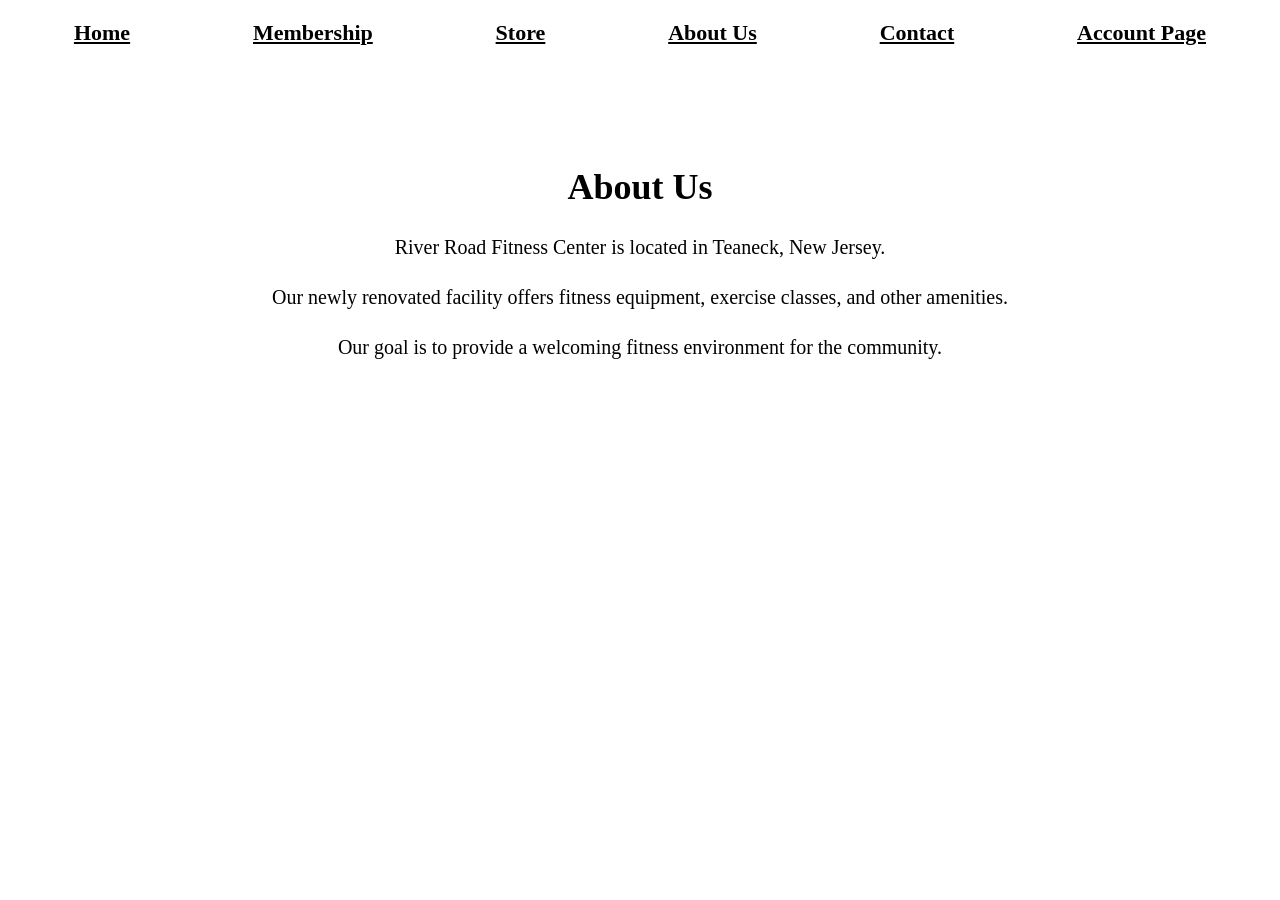
==== about.html @ 40dce1d1 "Create about.html with navigation and content Added an About Us page with navigation and content." ====
<!DOCTYPE html>
<html lang="en">
<head>
    <meta charset="UTF-8">
    <meta name="viewport" content="width=device-width, initial-scale=1.0">
    <title>About Us - River Road Fitness</title>
    <link rel="stylesheet" href="style.css">
</head>
<body>

<nav>
    <a href="index.html">Home</a>
    <a href="membership.html">Membership</a>
    <a href="store.html">Store</a>
    <a href="about.html">About Us</a>
    <a href="contact.html">Contact</a>
    <a href="account.html">Account Page</a>
</nav>

<main>
    <h1>About Us</h1>
    <p>River Road Fitness Center is located in Teaneck, New Jersey.</p>
    <p>Our newly renovated facility offers fitness equipment, exercise classes, and other amenities.</p>
    <p>Our goal is to provide a welcoming fitness environment for the community.</p>
</main>

</body>
</html>
---- style.css ----
body {
    background-color: white;
    color: black;
    font-family: "Times New Roman", serif;
    margin: 0;
}

/* Navigation */
nav {
    display: flex;
    justify-content: space-around;
    align-items: center;
    flex-wrap: wrap;
    gap: 15px;
    padding: 20px;
}

nav a {
    color: black;
    font-size: 22px;
    font-weight: bold;
    text-decoration: underline;
}

nav a:hover {
    color: white;
}

/* Page Content */
main {
    text-align: center;
    margin: 100px auto;
    padding: 0 20px;
    max-width: 900px;
}

h1 {
    font-size: 36px;
}

p {
    font-size: 20px;
    line-height: 1.5;
}
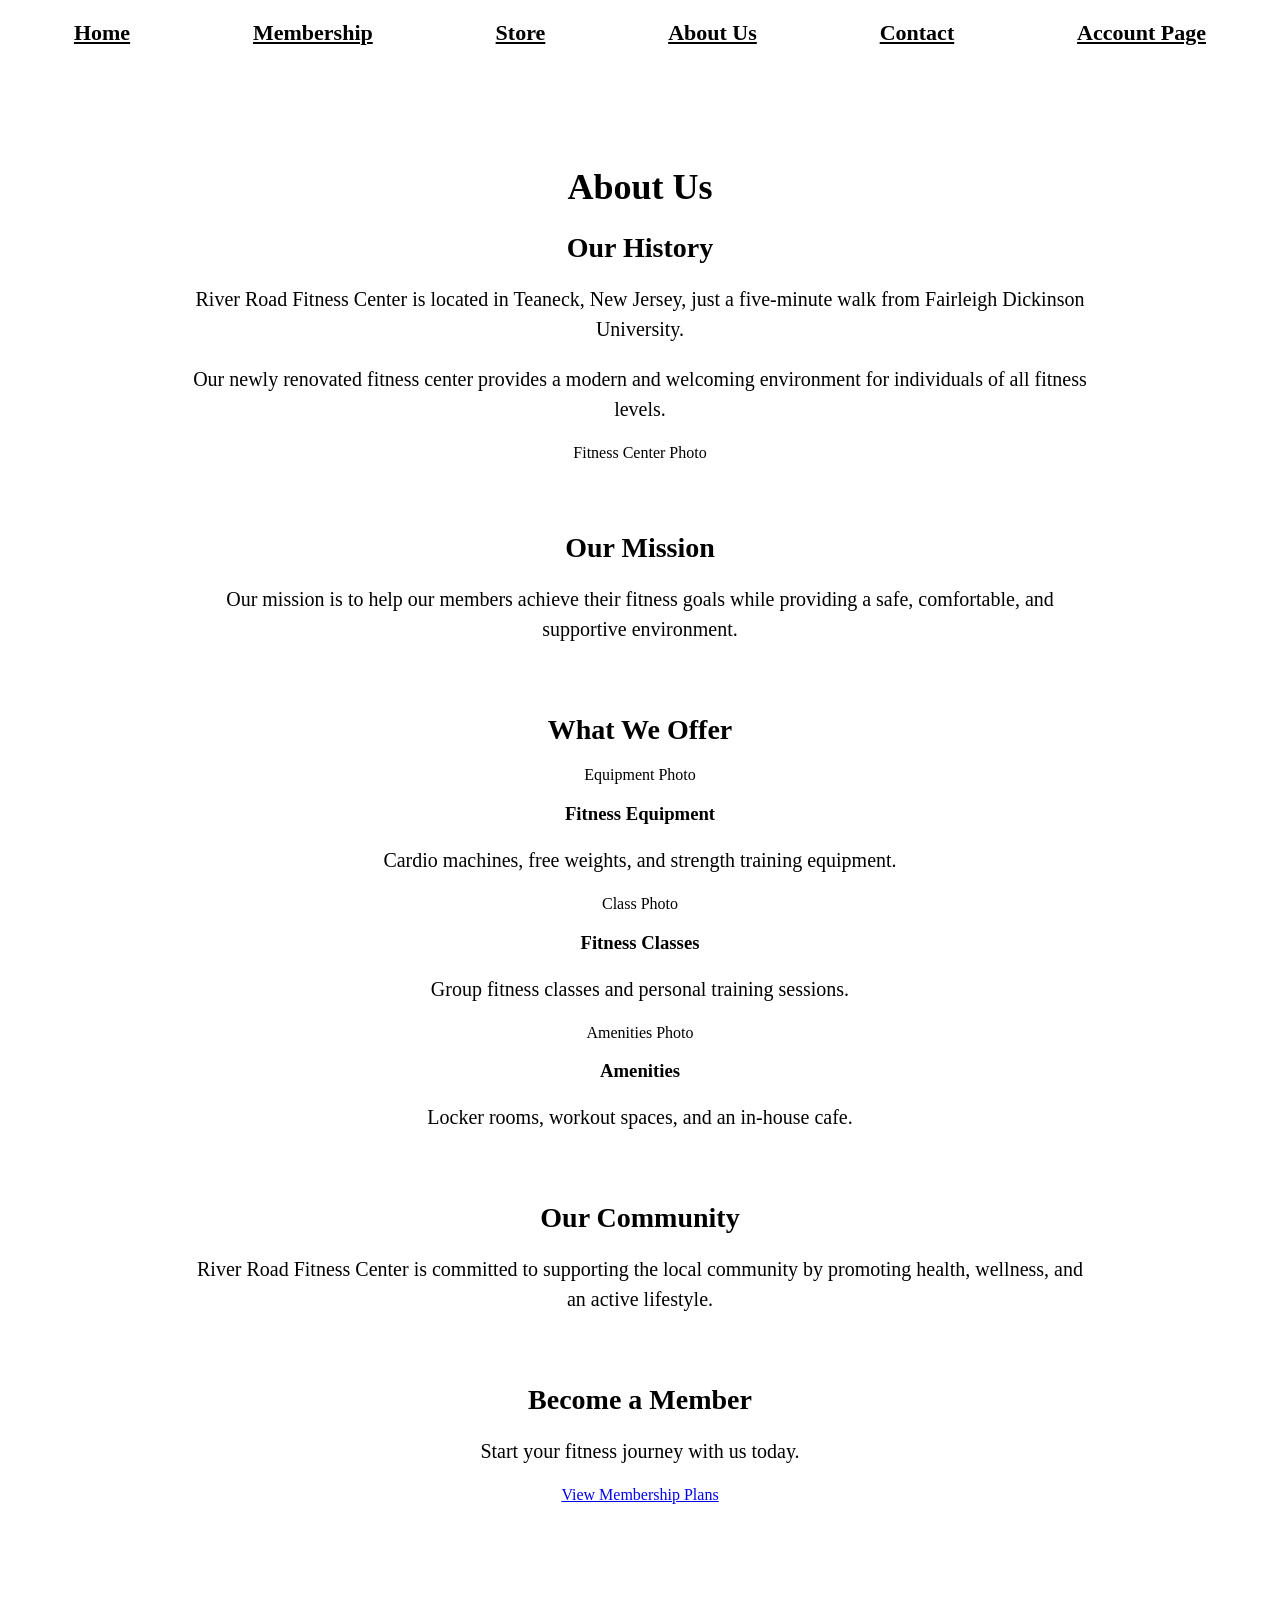
==== commit 46734e46: "Enhance About Us page with additional sections Added sections for history, mission, facilities, comm" ====
--- a/about.html
+++ b/about.html
@@ -1,10 +1,11 @@
+
 <!DOCTYPE html>
 <html lang="en">
 <head>
     <meta charset="UTF-8">
     <meta name="viewport" content="width=device-width, initial-scale=1.0">
     <title>About Us - River Road Fitness</title>
-    <link rel="stylesheet" href="style.css">
+    <link rel="stylesheet" href="style.css?v=5">
 </head>
 <body>
 
@@ -18,10 +19,97 @@
 </nav>
 
 <main>
+
     <h1>About Us</h1>
-    <p>River Road Fitness Center is located in Teaneck, New Jersey.</p>
-    <p>Our newly renovated facility offers fitness equipment, exercise classes, and other amenities.</p>
-    <p>Our goal is to provide a welcoming fitness environment for the community.</p>
+
+    <!-- Our History -->
+    <section>
+        <h2>Our History</h2>
+
+        <p>
+            River Road Fitness Center is located in
+            Teaneck, New Jersey, just a five-minute
+            walk from Fairleigh Dickinson University.
+        </p>
+
+        <p>
+            Our newly renovated fitness center provides
+            a modern and welcoming environment for
+            individuals of all fitness levels.
+        </p>
+
+        <div class="about-image">Fitness Center Photo</div>
+    </section>
+
+    <!-- Our Mission -->
+    <section>
+        <h2>Our Mission</h2>
+
+        <p>
+            Our mission is to help our members achieve
+            their fitness goals while providing a safe,
+            comfortable, and supportive environment.
+        </p>
+    </section>
+
+    <!-- Facilities -->
+    <section>
+        <h2>What We Offer</h2>
+
+        <div class="about-facilities">
+
+            <div class="facility">
+                <div class="facility-image">Equipment Photo</div>
+                <h3>Fitness Equipment</h3>
+                <p>
+                    Cardio machines, free weights,
+                    and strength training equipment.
+                </p>
+            </div>
+
+            <div class="facility">
+                <div class="facility-image">Class Photo</div>
+                <h3>Fitness Classes</h3>
+                <p>
+                    Group fitness classes and
+                    personal training sessions.
+                </p>
+            </div>
+
+            <div class="facility">
+                <div class="facility-image">Amenities Photo</div>
+                <h3>Amenities</h3>
+                <p>
+                    Locker rooms, workout spaces,
+                    and an in-house cafe.
+                </p>
+            </div>
+
+        </div>
+    </section>
+
+    <!-- Community -->
+    <section>
+        <h2>Our Community</h2>
+
+        <p>
+            River Road Fitness Center is committed to
+            supporting the local community by promoting
+            health, wellness, and an active lifestyle.
+        </p>
+    </section>
+
+    <!-- Membership Link -->
+    <section>
+        <h2>Become a Member</h2>
+
+        <p>Start your fitness journey with us today.</p>
+
+        <a class="join-button" href="membership.html">
+            View Membership Plans
+        </a>
+    </section>
+
 </main>
 
 </body>
--- a/style.css
+++ b/style.css
@@ -43,3 +43,130 @@
     font-size: 20px;
     line-height: 1.5;
 }
+
+
+section {
+    margin-bottom: 70px;
+}
+
+
+.gallery {
+    display: flex;
+    justify-content: center;
+    gap: 20px;
+    flex-wrap: wrap;
+}
+
+
+.photo {
+    width: 220px;
+    height: 150px;
+    border: 2px solid currentColor;
+    display: flex;
+    justify-content: center;
+    align-items: center;
+}
+
+
+h2 {
+    font-size: 28px;
+    margin-bottom: 20px;
+}
+
+
+
+
+.membership-plans {
+    display: flex;
+    justify-content: center;
+    flex-wrap: wrap;
+    gap: 20px;
+    margin: 40px 0;
+}
+
+.plan {
+    border: 2px solid black;
+    padding: 20px;
+    width: 230px;
+    text-align: center;
+}
+
+.plan h2 {
+    font-size: 24px;
+}
+
+.plan h3 {
+    font-size: 22px;
+}
+
+.plan p {
+    font-size: 16px;
+}
+
+.plan button {
+    background-color: black;
+    color: white;
+    border: none;
+    padding: 12px 25px;
+    cursor: pointer;
+}
+
+.plan button:hover {
+    background-color: gray;
+}
+
+
+/* Store Page */
+
+.store-items {
+    display: flex;
+    justify-content: center;
+    flex-wrap: wrap;
+    gap: 20px;
+    margin: 30px 0;
+}
+
+.product {
+    border: 2px solid black;
+    width: 220px;
+    padding: 15px;
+    text-align: center;
+}
+
+.product-image {
+    width: 100%;
+    height: 150px;
+    background-color: #f2f2f2;
+    display: flex;
+    justify-content: center;
+    align-items: center;
+}
+
+.product h3 {
+    font-size: 22px;
+}
+
+.product p {
+    font-size: 18px;
+}
+
+.product button,
+.checkout {
+    background-color: black;
+    color: white;
+    border: none;
+    padding: 12px 25px;
+    cursor: pointer;
+}
+
+.product button:hover,
+.checkout:hover {
+    background-color: gray;
+}
+
+#payment {
+    padding: 10px;
+    margin: 10px;
+    border: 1px solid black;
+}
+
